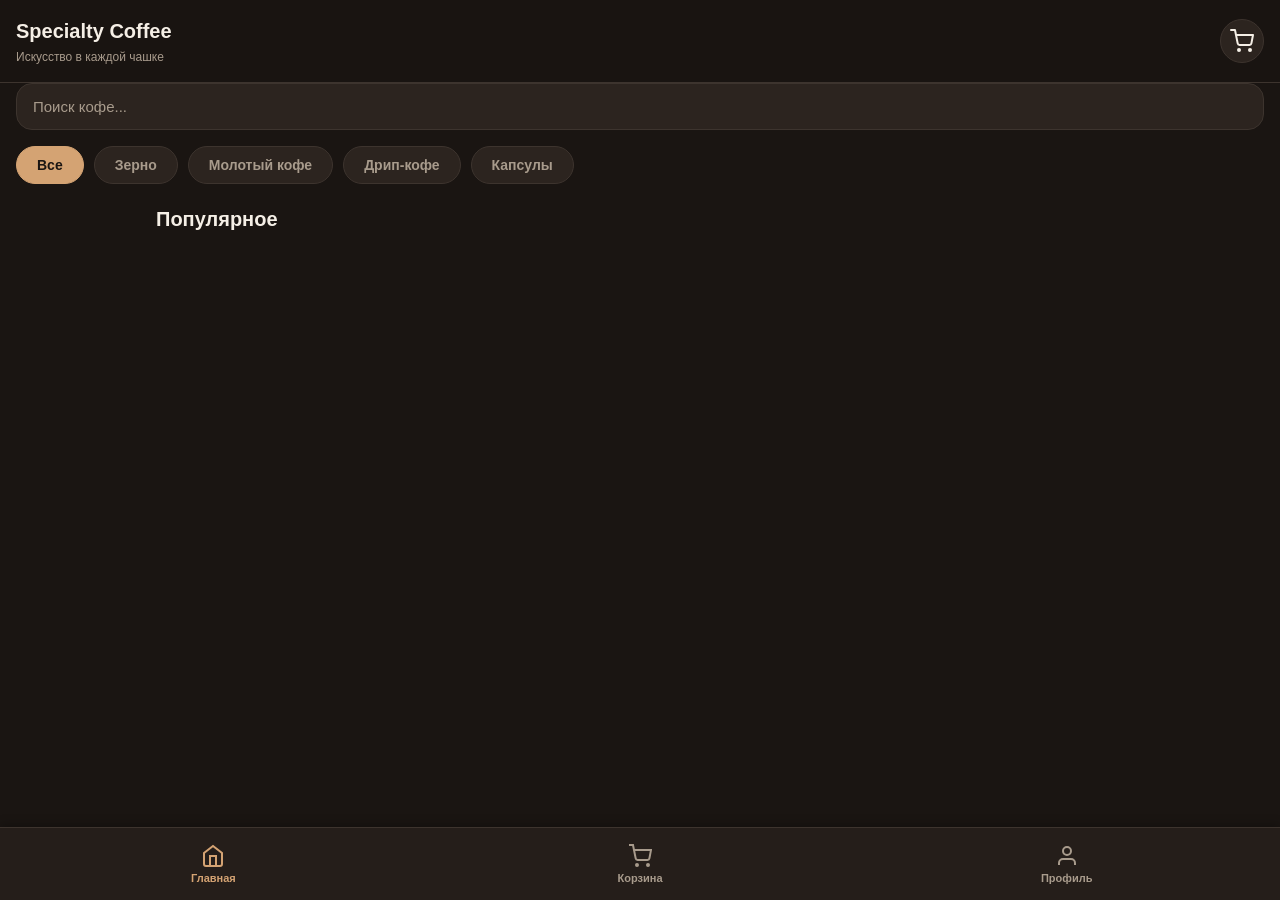
==== index.html @ 4e31ee84 "coffee shop" ====
<!DOCTYPE html>
<html lang="ru">
<head>
    <meta charset="UTF-8">
    <meta name="viewport" content="width=device-width, initial-scale=1.0, maximum-scale=1.0, user-scalable=no, viewport-fit=cover">
    <meta name="theme-color" content="#1A1512">
    <title>Specialty Coffee Shop</title>
    <link rel="stylesheet" href="style.css">
    <script src="https://telegram.org/js/telegram-web-app.js"></script>
</head>
<body>

    <div class="toast-container" id="toastContainer"></div>

    <header class="header">
        <div class="logo-section">
            <div class="logo-title">Specialty Coffee</div>
            <div class="logo-slogan">Искусство в каждой чашке</div>
        </div>
        <button class="cart-btn" onclick="showView('cart')">
            <svg width="24" height="24" viewBox="0 0 24 24" fill="none" stroke="currentColor" stroke-width="2" stroke-linecap="round" stroke-linejoin="round">
                <circle cx="9" cy="21" r="1"></circle>
                <circle cx="20" cy="21" r="1"></circle>
                <path d="M1 1h4l2.68 13.39a2 2 0 0 0 2 1.61h9.72a2 2 0 0 0 2-1.61L23 6H6"></path>
            </svg>
            <span class="cart-badge hidden" id="cartBadge">0</span>
        </button>
    </header>

    <main id="mainContent">
        <div id="view-home" class="view-section animate-fade">
            <div class="search-container">
                <input type="text" class="search-input" id="searchInput" placeholder="Поиск кофе...">
                <button class="search-clear hidden" id="searchClear" onclick="clearSearch()">✕</button>
            </div>

            <div class="categories" id="categoriesContainer">
                <button class="category-pill active" data-category="all">Все</button>
                <button class="category-pill" data-category="Зерно">Зерно</button>
                <button class="category-pill" data-category="Молотый кофе">Молотый кофе</button>
                <button class="category-pill" data-category="Дрип-кофе">Дрип-кофе</button>
                <button class="category-pill" data-category="Капсулы">Капсулы</button>
            </div>

            <div class="container">
                <h2 id="catalogTitle">Популярное</h2>
                <div class="products-grid" id="productsGrid"></div>
                <div id="noResults" class="hidden" style="text-align: center; padding: 40px 20px; color: var(--text-secondary);">
                    <div style="font-size: 48px; margin-bottom: 16px; opacity: 0.3;">🔍</div>
                    <div style="font-size: 18px; font-weight: 600; margin-bottom: 8px; color: var(--text-primary);">Ничего не найдено</div>
                    <div>Попробуйте изменить поисковый запрос</div>
                </div>
            </div>
        </div>

        <div id="view-cart" class="view-section hidden animate-fade" style="padding: 16px;">
            <h2 style="margin-bottom: 20px; text-align: center; text-transform: uppercase;">Корзина</h2>
            <div id="cartContent"></div>
            <div id="cartEmpty" class="cart-empty hidden">
                <div class="cart-empty-icon">🛒</div>
                <h3>Корзина пока пуста</h3>
                <p class="text-secondary">Добавьте свой первый идеальный кофе</p>
                <button class="btn btn-accent" style="margin-top: 16px; max-width: 250px;" onclick="showView('home')">Перейти к покупкам</button>
            </div>
        </div>

        <div id="view-checkout" class="view-section hidden animate-fade" style="padding: 16px;">
            <h2 style="margin-bottom: 20px;">Оформление заказа</h2>
            <div class="checkout-steps">
                <div class="step active" id="step1-indicator"></div>
                <div class="step" id="step2-indicator"></div>
                <div class="step" id="step3-indicator"></div>
            </div>

            <div id="checkout-step-1">
                <div class="form-group">
                    <label class="form-label">Имя</label>
                    <input type="text" class="form-input" id="customerName" placeholder="Введите ваше имя">
                </div>
                <div class="form-group">
                    <label class="form-label">Номер телефона</label>
                    <input type="tel" class="form-input" id="customerPhone" placeholder="+380 __ ___ __ __">
                </div>
                <button class="btn btn-primary" onclick="nextCheckoutStep(2)">Продолжить</button>
            </div>

            <div id="checkout-step-2" class="hidden">
                <div class="form-group">
                    <label class="form-label">Способ доставки</label>
                    <div class="delivery-options">
                        <div class="delivery-option" onclick="selectDelivery('newpost', this)">
                            <div class="delivery-radio"></div>
                            <div>
                                <div style="font-weight: 600;">Новая Почта</div>
                                <div class="text-secondary" style="font-size: 13px;">Доставка в отделение или курьером</div>
                            </div>
                        </div>
                        <div class="delivery-option" onclick="selectDelivery('courier', this)">
                            <div class="delivery-radio"></div>
                            <div>
                                <div style="font-weight: 600;">Курьерская доставка</div>
                                <div class="text-secondary" style="font-size: 13px;">Доставка до двери по Киеву</div>
                            </div>
                        </div>
                        <div class="delivery-option" onclick="selectDelivery('pickup', this)">
                            <div class="delivery-radio"></div>
                            <div>
                                <div style="font-weight: 600;">Самовывоз</div>
                                <div class="text-secondary" style="font-size: 13px;">г. Киев, ул. Кофейная, 12 (ежедневно 9:00–20:00)</div>
                            </div>
                        </div>
                    </div>
                </div>
                <div id="deliveryDetails" class="hidden form-group">
                    <label class="form-label" id="deliveryLabel">Город и номер отделения</label>
                    <input type="text" class="form-input" id="deliveryAddress" placeholder="Введите адрес или номер отделения">
                </div>
                <div style="display: flex; gap: 12px; margin-top: 24px;">
                    <button class="btn btn-outline" onclick="prevCheckoutStep(1)" style="flex: 1;">Назад</button>
                    <button class="btn btn-primary" onclick="nextCheckoutStep(3)" style="flex: 2;">Далее</button>
                </div>
            </div>

            <div id="checkout-step-3" class="hidden">
                <h3 style="margin-bottom: 16px;">Подтверждение заказа</h3>
                <div class="order-summary-box" id="checkoutSummary"></div>
                <div style="display: flex; gap: 12px;">
                    <button class="btn btn-outline" onclick="prevCheckoutStep(2)" style="flex: 1;">Назад</button>
                    <button class="btn btn-primary" onclick="submitOrder()" style="flex: 2;">Подтвердить заказ</button>
                </div>
            </div>
        </div>

        <div id="view-profile" class="view-section hidden animate-fade" style="padding: 16px; text-align: center; padding-top: 60px;">
            <div style="width: 80px; height: 80px; background: var(--bg-secondary); border-radius: 50%; margin: 0 auto 16px; display: flex; align-items: center; justify-content: center; font-size: 32px;">👤</div>
            <h2>Гость</h2>
            <p class="text-secondary" style="margin-bottom: 32px;">Войдите в аккаунт, чтобы сохранять историю заказов</p>
            <button class="btn btn-outline" style="max-width: 300px; margin: 0 auto;">Войти через Telegram</button>
        </div>
    </main>

    <div id="productDetail" class="product-detail hidden">
        <button class="close-detail" onclick="closeProductDetail()">✕</button>
        <img id="detailImage" class="detail-image" src="" alt="Кофе">
        <div class="detail-content">
            <div class="detail-header">
                <div>
                    <div class="product-category" id="detailCategory"></div>
                    <h1 id="detailTitle"></h1>
                </div>
                <div class="detail-price" id="detailPrice"></div>
            </div>
            <p class="text-secondary" id="detailDescription" style="font-size: 15px; line-height: 1.6; margin-bottom: 24px;"></p>
            <div class="detail-specs">
                <div class="spec-item"><span class="spec-label">Происхождение</span><span class="spec-value" id="detailOrigin"></span></div>
                <div class="spec-item"><span class="spec-label">Обжарка</span><span class="spec-value" id="detailRoast"></span></div>
                <div class="spec-item"><span class="spec-label">Вкусовой профиль</span><span class="spec-value" id="detailFlavor"></span></div>
                <div class="spec-item"><span class="spec-label">Вес</span><span class="spec-value" id="detailWeight"></span></div>
            </div>
            <div class="quantity-control">
                <button class="qty-btn" onclick="changeDetailQty(-1)">−</button>
                <span class="qty-value" id="detailQty">1</span>
                <button class="qty-btn" onclick="changeDetailQty(1)">+</button>
            </div>
            <button class="btn btn-primary" id="detailAddBtn" onclick="addDetailToCart()">Добавить в корзину</button>
        </div>
    </div>

    <div id="successScreen" class="success-screen hidden">
        <div class="success-icon">✓</div>
        <h2>Заказ успешно оформлен!</h2>
        <p class="text-secondary" style="margin-top: 8px; max-width: 300px;">Спасибо за ваш заказ. Мы свяжемся с вами для подтверждения деталей.</p>
        <div class="order-number" id="successOrderNumber">№ COFFEE-1042</div>
        <button class="btn btn-primary" style="margin-top: 32px; max-width: 300px;" onclick="resetAndGoHome()">Вернуться в магазин</button>
    </div>

    <nav class="bottom-nav">
        <button class="nav-item active" onclick="showView('home')" data-view="home">
            <svg class="nav-icon" viewBox="0 0 24 24"><path d="M3 9l9-7 9 7v11a2 2 0 0 1-2 2H5a2 2 0 0 1-2-2z"></path><polyline points="9 22 9 12 15 12 15 22"></polyline></svg>
            <span>Главная</span>
        </button>
        <button class="nav-item" onclick="showView('cart')" data-view="cart">
            <svg class="nav-icon" viewBox="0 0 24 24"><circle cx="9" cy="21" r="1"></circle><circle cx="20" cy="21" r="1"></circle><path d="M1 1h4l2.68 13.39a2 2 0 0 0 2 1.61h9.72a2 2 0 0 0 2-1.61L23 6H6"></path></svg>
            <span>Корзина</span>
        </button>
        <button class="nav-item" onclick="showView('profile')" data-view="profile">
            <svg class="nav-icon" viewBox="0 0 24 24"><path d="M20 21v-2a4 4 0 0 0-4-4H8a4 4 0 0 0-4 4v2"></path><circle cx="12" cy="7" r="4"></circle></svg>
            <span>Профиль</span>
        </button>
    </nav>

    <script src="script.js"></script>
</body>
</html>
---- style.css ----
:root {
    /* Премиальная темная кофейная палитра */
    --bg-primary: #1A1512;       /* Глубокий эспрессо (основной фон) */
    --bg-secondary: #2C241F;     /* Темный шоколад (фон карточек/инпутов) */
    --bg-card: #251E1A;          /* Фон карточек товаров */
    --text-primary: #F5EFE6;     /* Теплый кремовый (основной текст) */
    --text-secondary: #A89B8C;   /* Приглушенный кофейный (вторичный текст) */
    --accent: #D4A373;           /* Теплое золото/карамель (акценты, кнопки) */
    --accent-hover: #C49261;     /* Темнее золото для hover */
    --danger: #E07A5F;           /* Терракотовый (удаление) */
    --success: #81B29A;          /* Приглушенный зеленый (успех) */
    --border: #3D342E;           /* Темная граница для мягкого разделения */
    --shadow: 0 4px 24px rgba(0, 0, 0, 0.4); /* Глубокая мягкая тень */
    --radius: 16px;
    --radius-sm: 12px;
    --safe-top: env(safe-area-inset-top, 20px);
    --safe-bottom: env(safe-area-inset-bottom, 20px);
}

* {
    margin: 0;
    padding: 0;
    box-sizing: border-box;
    -webkit-tap-highlight-color: transparent;
    font-family: -apple-system, BlinkMacSystemFont, 'Segoe UI', Roboto, Helvetica, Arial, sans-serif;
}

body {
    background-color: var(--bg-primary);
    color: var(--text-primary);
    line-height: 1.5;
    overflow-x: hidden;
    padding-top: var(--safe-top);
    padding-bottom: calc(80px + var(--safe-bottom));
}

/* Анимации */
@keyframes fadeIn {
    from { opacity: 0; transform: translateY(12px); }
    to { opacity: 1; transform: translateY(0); }
}
@keyframes slideUp {
    from { transform: translateY(100%); }
    to { transform: translateY(0); }
}
@keyframes scaleIn {
    from { transform: scale(0.9); opacity: 0; }
    to { transform: scale(1); opacity: 1; }
}

.animate-fade { animation: fadeIn 0.3s ease-out forwards; }
.animate-slide { animation: slideUp 0.3s ease-out forwards; }
.animate-scale { animation: scaleIn 0.2s ease-out forwards; }

/* Утилиты */
.hidden { display: none !important; }
.container { padding: 0 16px; max-width: 600px; margin: 0 auto; }

/* Типографика */
h1 { font-size: 24px; font-weight: 700; letter-spacing: -0.5px; color: var(--text-primary); }
h2 { font-size: 20px; font-weight: 600; margin-bottom: 16px; color: var(--text-primary); }
h3 { font-size: 16px; font-weight: 600; color: var(--text-primary); }
.text-secondary { color: var(--text-secondary); font-size: 14px; }
.text-accent { color: var(--accent); font-weight: 600; }

/* Кнопки */
.btn {
    display: inline-flex;
    align-items: center;
    justify-content: center;
    width: 100%;
    padding: 16px;
    border: none;
    border-radius: var(--radius);
    font-size: 16px;
    font-weight: 600;
    cursor: pointer;
    transition: all 0.15s ease;
    touch-action: manipulation;
}
.btn:active { transform: scale(0.96); }

/* Основная кнопка теперь золотая с темным текстом для максимального контраста и премиальности */
.btn-primary { background-color: var(--accent); color: var(--bg-primary); }
.btn-primary:hover { background-color: var(--accent-hover); }

.btn-accent { background-color: var(--accent); color: var(--bg-primary); }
.btn-accent:hover { background-color: var(--accent-hover); }

.btn-outline { background-color: transparent; border: 1.5px solid var(--border); color: var(--text-primary); }
.btn-sm { padding: 10px 16px; font-size: 14px; width: auto; }

/* Шапка */
.header {
    padding: 16px;
    display: flex;
    justify-content: space-between;
    align-items: center;
    background: var(--bg-primary);
    position: sticky;
    top: 0;
    z-index: 100;
    backdrop-filter: blur(12px);
    background-color: rgba(26, 21, 18, 0.85);
    border-bottom: 1px solid var(--border);
}

.logo-section { display: flex; flex-direction: column; }
.logo-title { font-size: 20px; font-weight: 700; color: var(--text-primary); }
.logo-slogan { font-size: 12px; color: var(--text-secondary); margin-top: 2px; }

.cart-btn {
    position: relative;
    background: var(--bg-secondary);
    border: 1px solid var(--border);
    width: 44px;
    height: 44px;
    border-radius: 50%;
    display: flex;
    align-items: center;
    justify-content: center;
    cursor: pointer;
    transition: transform 0.15s;
    color: var(--text-primary);
}
.cart-btn:active { transform: scale(0.9); }

.cart-badge {
    position: absolute;
    top: -2px;
    right: -2px;
    background: var(--accent);
    color: var(--bg-primary);
    font-size: 11px;
    font-weight: 700;
    width: 20px;
    height: 20px;
    border-radius: 50%;
    display: flex;
    align-items: center;
    justify-content: center;
    border: 2px solid var(--bg-primary);
}

/* Поиск */
.search-container { padding: 0 16px 16px; position: relative; }
.search-input {
    width: 100%;
    padding: 14px 40px 14px 16px;
    border: 1.5px solid var(--border);
    border-radius: var(--radius);
    background: var(--bg-secondary);
    font-size: 15px;
    color: var(--text-primary);
    outline: none;
    transition: border-color 0.2s;
}
.search-input::placeholder { color: var(--text-secondary); }
.search-input:focus { border-color: var(--accent); }
.search-clear {
    position: absolute;
    right: 32px;
    top: 50%;
    transform: translateY(-50%);
    background: var(--bg-primary);
    border: 1px solid var(--border);
    width: 24px;
    height: 24px;
    border-radius: 50%;
    display: flex;
    align-items: center;
    justify-content: center;
    cursor: pointer;
    color: var(--text-secondary);
    font-size: 14px;
}

/* Категории */
.categories {
    display: flex;
    gap: 10px;
    overflow-x: auto;
    padding: 0 16px 20px;
    scrollbar-width: none;
    -ms-overflow-style: none;
    scroll-behavior: smooth;
}
.categories::-webkit-scrollbar { display: none; }
.category-pill {
    flex-shrink: 0;
    padding: 10px 20px;
    background: var(--bg-secondary);
    border: 1px solid var(--border);
    border-radius: 24px;
    font-size: 14px;
    font-weight: 600;
    color: var(--text-secondary);
    cursor: pointer;
    transition: all 0.2s;
    white-space: nowrap;
}
.category-pill.active {
    background: var(--accent);
    color: var(--bg-primary);
    border-color: var(--accent);
}

/* Сетка товаров — одна колонка */
.products-grid {
    display: grid;
    grid-template-columns: 1fr !important;
    gap: 16px;
    padding: 0 16px 24px;
}

.product-card {
    background: var(--bg-card);
    border: 1px solid var(--border);
    border-radius: var(--radius);
    overflow: hidden;
    box-shadow: var(--shadow);
    transition: transform 0.2s;
    cursor: pointer;
    display: flex;
    flex-direction: column; /* Вертикальное расположение */
}

.product-card:active { transform: scale(0.98); }

.product-image {
    width: 100%;
    aspect-ratio: 4/3; /* Большое фото сверху */
    object-fit: cover;
    background: var(--bg-secondary);
    border-radius: var(--radius) var(--radius) 0 0;
}

.product-info { 
    padding: 16px; 
    display: flex;
    flex-direction: column;
    gap: 8px;
}

.product-category { 
    font-size: 11px; 
    color: var(--accent); 
    font-weight: 700; 
    text-transform: uppercase; 
    letter-spacing: 1px; 
}

.product-title { 
    font-size: 18px; 
    font-weight: 600; 
    line-height: 1.3; 
    color: var(--text-primary);
    margin: 0;
}

.product-description {
    font-size: 14px;
    color: var(--text-secondary);
    line-height: 1.5;
    display: -webkit-box;
    -webkit-line-clamp: 2; /* Показываем максимум 2 строки */
    -webkit-box-orient: vertical;
    overflow: hidden;
    margin-top: 4px;
}

.product-footer { 
    display: flex; 
    justify-content: space-between; 
    align-items: center; 
    margin-top: 8px;
}

.product-price { 
    font-size: 22px; 
    font-weight: 700; 
    color: var(--text-primary); 
}

.btn-add {
    width: 48px;
    height: 48px;
    border-radius: 14px;
    background: var(--accent);
    color: var(--bg-primary);
    border: none;
    display: flex;
    align-items: center;
    justify-content: center;
    font-size: 28px;
    font-weight: 700;
    cursor: pointer;
    transition: all 0.15s;
    flex-shrink: 0;
}

.btn-add:active { transform: scale(0.9); }

/* Детальная страница товара */
.product-detail {
    position: fixed;
    top: 0;
    left: 0;
    right: 0;
    bottom: 0;
    background: var(--bg-primary);
    z-index: 200;
    overflow-y: auto;
    padding-bottom: calc(100px + var(--safe-bottom));
}
.detail-image { width: 100%; aspect-ratio: 1; object-fit: cover; }
.detail-content { padding: 24px 16px; }
.detail-header { display: flex; justify-content: space-between; align-items: flex-start; margin-bottom: 16px; }
.detail-price { font-size: 24px; font-weight: 700; color: var(--accent); }

.detail-specs { 
    display: grid; 
    grid-template-columns: repeat(2, 1fr); 
    gap: 12px; 
    margin: 24px 0; 
    padding: 16px; 
    background: var(--bg-secondary); 
    border: 1px solid var(--border);
    border-radius: var(--radius); 
}
.spec-item { display: flex; flex-direction: column; gap: 4px; }
.spec-label { font-size: 12px; color: var(--text-secondary); }
.spec-value { font-size: 14px; font-weight: 600; color: var(--text-primary); }

.quantity-control {
    display: flex;
    align-items: center;
    justify-content: center;
    gap: 24px;
    margin: 24px 0;
    padding: 16px;
    background: var(--bg-secondary);
    border-radius: var(--radius);
    border: 1px solid var(--border);
}
.qty-btn {
    width: 44px;
    height: 44px;
    border-radius: 50%;
    border: 1px solid var(--border);
    background: var(--bg-card);
    font-size: 20px;
    font-weight: 600;
    color: var(--text-primary);
    cursor: pointer;
    display: flex;
    align-items: center;
    justify-content: center;
    transition: all 0.15s;
}
.qty-btn:active { background: var(--bg-primary); transform: scale(0.9); }
.qty-value { font-size: 20px; font-weight: 700; min-width: 30px; text-align: center; color: var(--text-primary); }

.close-detail {
    position: absolute;
    top: calc(16px + var(--safe-top));
    left: 16px;
    width: 40px;
    height: 40px;
    background: rgba(44, 36, 31, 0.9);
    border: 1px solid var(--border);
    border-radius: 50%;
    display: flex;
    align-items: center;
    justify-content: center;
    font-size: 20px;
    cursor: pointer;
    color: var(--text-primary);
    box-shadow: 0 2px 8px rgba(0,0,0,0.3);
    z-index: 10;
}

/* Корзина */
.cart-empty {
    text-align: center;
    padding: 60px 20px;
    display: flex;
    flex-direction: column;
    align-items: center;
    gap: 16px;
}
.cart-empty-icon { font-size: 48px; opacity: 0.3; }

.cart-item {
    display: flex;
    gap: 14px;
    padding: 14px;
    background: var(--bg-card);
    border: 1px solid var(--border);
    border-radius: var(--radius);
    margin-bottom: 12px;
    box-shadow: var(--shadow);
    animation: fadeIn 0.3s ease-out;
    align-items: center;
}

.cart-item-image { 
    width: 72px; 
    height: 72px; 
    border-radius: var(--radius-sm); 
    object-fit: cover; 
    background: var(--bg-secondary);
    flex-shrink: 0;
}

.cart-item-info { 
    flex: 1; 
    display: flex;
    flex-direction: column;
    gap: 10px;
    min-width: 0;
}

.cart-item-header {
    display: flex;
    justify-content: space-between;
    align-items: flex-start;
    gap: 8px;
}

.cart-item-title { 
    font-size: 15px; 
    font-weight: 600; 
    color: var(--text-primary);
    line-height: 1.3;
    flex: 1;
}

.cart-item-category {
    font-size: 12px;
    color: var(--text-secondary);
    margin-top: 2px;
}

.cart-item-price { 
    font-size: 17px; 
    font-weight: 700; 
    color: var(--accent);
    white-space: nowrap;
    flex-shrink: 0;
}

.cart-item-controls { 
    display: flex; 
    align-items: center; 
    justify-content: space-between;
    gap: 12px;
}

.cart-qty { 
    display: flex; 
    align-items: center; 
    gap: 8px;
    background: var(--bg-secondary);
    border-radius: 10px;
    padding: 4px;
}

.cart-qty-btn {
    width: 32px;
    height: 32px;
    border-radius: 8px;
    border: none;
    background: var(--bg-card);
    color: var(--text-primary);
    font-size: 16px;
    font-weight: 600;
    cursor: pointer;
    display: flex;
    align-items: center;
    justify-content: center;
    transition: all 0.15s;
    box-shadow: 0 2px 4px rgba(0,0,0,0.2);
}
.cart-qty-btn:active { 
    background: var(--accent); 
    color: var(--bg-primary);
    transform: scale(0.95); 
}

.cart-qty-value {
    font-weight: 700;
    min-width: 24px;
    text-align: center;
    color: var(--text-primary);
    font-size: 15px;
}

.cart-remove { 
    color: var(--danger); 
    font-size: 13px; 
    font-weight: 500;
    background: none; 
    border: none; 
    cursor: pointer; 
    padding: 6px 10px;
    border-radius: 8px;
    transition: all 0.15s;
}
.cart-remove:active {
    background: rgba(224, 122, 95, 0.1);
}

.cart-total { 
    display: flex; 
    justify-content: space-between; 
    align-items: center;
    margin-bottom: 16px; 
    padding: 16px;
    background: var(--bg-secondary);
    border-radius: var(--radius-sm);
    border: 1px solid var(--border);
}

.cart-total-label {
    font-size: 16px;
    font-weight: 600;
    color: var(--text-secondary);
}

.cart-total-amount {
    font-size: 24px;
    font-weight: 700;
    color: var(--accent);
    white-space: nowrap;
}

/* Оформление заказа */
.checkout-steps { display: flex; gap: 8px; margin-bottom: 24px; }
.step { flex: 1; height: 4px; background: var(--border); border-radius: 2px; transition: background 0.3s; }
.step.active { background: var(--accent); }

.form-group { margin-bottom: 20px; }
.form-label { display: block; font-size: 14px; font-weight: 600; margin-bottom: 8px; color: var(--text-secondary); }
.form-input, .form-select {
    width: 100%;
    padding: 14px 16px;
    border: 1.5px solid var(--border);
    border-radius: var(--radius-sm);
    font-size: 16px;
    background: var(--bg-secondary);
    color: var(--text-primary);
    outline: none;
    transition: border-color 0.2s;
}
.form-input::placeholder { color: var(--text-secondary); }
.form-input:focus, .form-select:focus { border-color: var(--accent); }

.delivery-options { display: flex; flex-direction: column; gap: 10px; }
.delivery-option {
    padding: 16px;
    border: 1.5px solid var(--border);
    border-radius: var(--radius-sm);
    cursor: pointer;
    transition: all 0.2s;
    display: flex;
    align-items: center;
    gap: 12px;
    background: var(--bg-card);
}
.delivery-option.selected { border-color: var(--accent); background: rgba(212, 163, 115, 0.1); }
.delivery-radio { width: 20px; height: 20px; border: 2px solid var(--border); border-radius: 50%; display: flex; align-items: center; justify-content: center; }
.delivery-option.selected .delivery-radio { border-color: var(--accent); }
.delivery-option.selected .delivery-radio::after { content: ''; width: 10px; height: 10px; background: var(--accent); border-radius: 50%; }

.order-summary-box { background: var(--bg-secondary); padding: 16px; border-radius: var(--radius); margin-bottom: 20px; border: 1px solid var(--border); }
.summary-row { display: flex; justify-content: space-between; margin-bottom: 8px; font-size: 14px; color: var(--text-secondary); }
.summary-row span:last-child { color: var(--text-primary); font-weight: 600; }
.summary-row.total { font-size: 18px; margin-top: 12px; padding-top: 12px; border-top: 1px solid var(--border); color: var(--text-primary); }
.summary-row.total span:last-child { color: var(--accent); font-weight: 700; }

/* Успех */
.success-screen {
    position: fixed;
    top: 0; left: 0; right: 0; bottom: 0;
    background: var(--bg-primary);
    z-index: 300;
    display: flex;
    flex-direction: column;
    align-items: center;
    justify-content: center;
    padding: 32px;
    text-align: center;
}
.success-icon { width: 80px; height: 80px; background: var(--success); color: var(--bg-primary); border-radius: 50%; display: flex; align-items: center; justify-content: center; font-size: 40px; margin-bottom: 24px; animation: scaleIn 0.4s ease-out; }
.order-number { font-size: 24px; font-weight: 700; color: var(--accent); margin: 16px 0; }

/* Нижняя навигация */
.bottom-nav {
    position: fixed;
    bottom: 0;
    left: 0;
    right: 0;
    background: var(--bg-card);
    border-top: 1px solid var(--border);
    display: flex;
    justify-content: space-around;
    padding: 8px 0 calc(8px + var(--safe-bottom));
    z-index: 150;
    box-shadow: 0 -2px 10px rgba(0,0,0,0.3);
}
.nav-item {
    flex: 1;
    display: flex;
    flex-direction: column;
    align-items: center;
    gap: 4px;
    padding: 8px;
    cursor: pointer;
    color: var(--text-secondary);
    transition: color 0.2s;
    border: none;
    background: none;
    font-size: 11px;
    font-weight: 600;
}
.nav-item.active { color: var(--accent); }
.nav-icon { width: 24px; height: 24px; fill: none; stroke: currentColor; stroke-width: 2; }

/* Toast уведомления */
.toast-container {
    position: fixed;
    top: calc(20px + var(--safe-top));
    left: 50%;
    transform: translateX(-50%);
    z-index: 400;
    display: flex;
    flex-direction: column;
    gap: 8px;
    pointer-events: none;
}
.toast {
    background: var(--accent);
    color: var(--bg-primary);
    padding: 12px 24px;
    border-radius: 24px;
    font-size: 14px;
    font-weight: 600;
    box-shadow: 0 4px 12px rgba(0,0,0,0.3);
    animation: fadeIn 0.3s ease-out;
    pointer-events: auto;
}

/* Адаптивность */
@media (min-width: 768px) {
    .products-grid { grid-template-columns: repeat(3, 1fr); }
    .container { max-width: 800px; }
}
@media (min-width: 1024px) {
    .products-grid { grid-template-columns: repeat(4, 1fr); }
    .container { max-width: 1000px; }
}

::-webkit-scrollbar { width: 0px; background: transparent; }
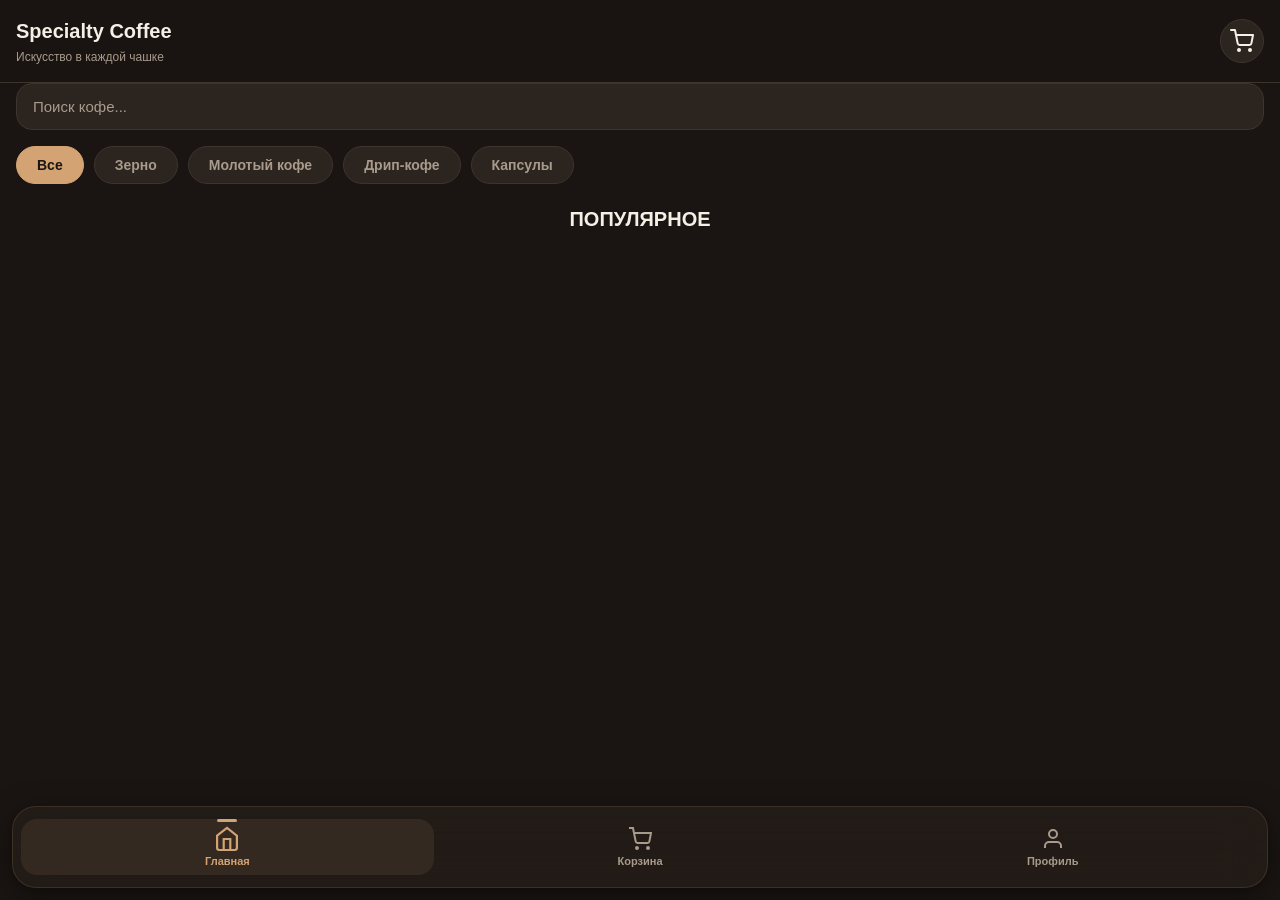
==== commit 1ff02d86: "added admin panel" ====
--- a/index.html
+++ b/index.html
@@ -43,7 +43,7 @@
             </div>
 
             <div class="container">
-                <h2 id="catalogTitle">Популярное</h2>
+                <h2 id="catalogTitle" class="popular">Популярное</h2>
                 <div class="products-grid" id="productsGrid"></div>
                 <div id="noResults" class="hidden" style="text-align: center; padding: 40px 20px; color: var(--text-secondary);">
                     <div style="font-size: 48px; margin-bottom: 16px; opacity: 0.3;">🔍</div>
@@ -131,11 +131,53 @@
             </div>
         </div>
 
-        <div id="view-profile" class="view-section hidden animate-fade" style="padding: 16px; text-align: center; padding-top: 60px;">
-            <div style="width: 80px; height: 80px; background: var(--bg-secondary); border-radius: 50%; margin: 0 auto 16px; display: flex; align-items: center; justify-content: center; font-size: 32px;">👤</div>
-            <h2>Гость</h2>
-            <p class="text-secondary" style="margin-bottom: 32px;">Войдите в аккаунт, чтобы сохранять историю заказов</p>
-            <button class="btn btn-outline" style="max-width: 300px; margin: 0 auto;">Войти через Telegram</button>
+        <div id="view-profile" class="view-section hidden animate-fade" style="padding: 16px; text-align: center; padding-top: 40px;">
+            <!-- Состояние: Гость -->
+            <div id="guestView" class="hidden">
+                <div style="width: 80px; height: 80px; background: var(--bg-secondary); border-radius: 50%; margin: 0 auto 16px; display: flex; align-items: center; justify-content: center; font-size: 32px;">👤</div>
+                <h2>Гость</h2>
+                <p class="text-secondary" style="margin-bottom: 32px;">Откройте это приложение внутри Telegram для автоматического входа</p>
+            </div>
+
+            <!-- Состояние: Авторизован -->
+            <div id="userView">
+                <img id="userAvatar" src="" alt="Avatar" style="width: 80px; height: 80px; border-radius: 50%; margin: 0 auto 16px; object-fit: cover; border: 2px solid var(--accent);">
+                <h2 id="userName">Загрузка...</h2>
+                <p class="text-secondary" style="margin-bottom: 24px;">ID: <span id="userId">...</span></p>
+                
+                <div style="text-align: left; max-width: 400px; margin: 0 auto;">
+                    <h3 style="margin-bottom: 12px; font-size: 15px; color: var(--text-secondary); font-weight: 600; text-transform: uppercase; letter-spacing: 0.5px;">Последние заказы</h3>
+                    
+                    <!-- Сюда JavaScript вставит 3 последних заказа -->
+                    <div id="recentOrdersList" style="display: flex; flex-direction: column; gap: 10px; margin-bottom: 20px;">
+                        <!-- Заполняется динамически -->
+                    </div>
+                    
+                    <button class="btn btn-outline" onclick="showAllOrders()" style="margin-bottom: 24px;">📦 Все заказы</button>
+                    
+                    <!-- СЕКРЕТНАЯ КНОПКА АДМИНА -->
+                    <button id="adminBtn" class="btn btn-danger hidden" onclick="openAdminPanel()">
+                        🔐 Панель администратора
+                    </button>
+                </div>
+            </div>
+        </div>
+
+        <!-- Экран: Все заказы -->
+        <div id="view-all-orders" class="view-section hidden animate-fade" style="padding: 16px;">
+            <div style="display: flex; align-items: center; margin-bottom: 24px;">
+                <button class="btn btn-outline" onclick="showProfileFromOrders()" style="width: auto; padding: 8px 16px; margin-right: 12px; font-size: 14px;">← Назад</button>
+                <h2 style="margin: 0;">Все заказы</h2>
+            </div>
+            
+            <div id="allOrdersList"></div>
+            
+            <div id="emptyOrdersState" class="hidden" style="text-align: center; padding: 40px 20px; color: var(--text-secondary);">
+                <div style="font-size: 48px; margin-bottom: 16px; opacity: 0.3;">📦</div>
+                <h3>История заказов пуста</h3>
+                <p>Ваши оформленные заказы появятся здесь</p>
+                <button class="btn btn-primary" onclick="showView('home')" style="margin-top: 20px; max-width: 250px;">Перейти к покупкам</button>
+            </div>
         </div>
     </main>
 
@@ -147,21 +189,88 @@
                 <div>
                     <div class="product-category" id="detailCategory"></div>
                     <h1 id="detailTitle"></h1>
+                    <div id="detailOrigin" style="font-size: 14px; color: var(--text-secondary); margin-top: 4px;"></div>
                 </div>
                 <div class="detail-price" id="detailPrice"></div>
             </div>
+            
+            <!-- Бейджи: обработка, теги -->
+            <div id="detailBadges" style="display: flex; gap: 8px; flex-wrap: wrap; margin: 16px 0;"></div>
+            
             <p class="text-secondary" id="detailDescription" style="font-size: 15px; line-height: 1.6; margin-bottom: 24px;"></p>
+            
+            <!-- Вкусовой профиль -->
+            <div class="taste-section">
+                <h3 style="margin-bottom: 16px;">Вкусовой профиль</h3>
+                <div class="taste-bars">
+                    <div class="taste-bar-item">
+                        <div class="taste-bar-label">
+                            <span>Кислотность</span>
+                            <span id="acidityValue">0/5</span>
+                        </div>
+                        <div class="taste-bar-track">
+                            <div class="taste-bar-fill" id="acidityBar"></div>
+                        </div>
+                    </div>
+                    <div class="taste-bar-item">
+                        <div class="taste-bar-label">
+                            <span>Сладость</span>
+                            <span id="sweetnessValue">0/5</span>
+                        </div>
+                        <div class="taste-bar-track">
+                            <div class="taste-bar-fill" id="sweetnessBar"></div>
+                        </div>
+                    </div>
+                    <div class="taste-bar-item">
+                        <div class="taste-bar-label">
+                            <span>Плотность</span>
+                            <span id="bodyValue">0/5</span>
+                        </div>
+                        <div class="taste-bar-track">
+                            <div class="taste-bar-fill" id="bodyBar"></div>
+                        </div>
+                    </div>
+                </div>
+            </div>
+            
+            <!-- Вкусовые ноты -->
+            <div class="flavor-notes-section">
+                <h3 style="margin-bottom: 12px;">Вкусовые ноты</h3>
+                <div class="flavor-tags" id="detailFlavorTags"></div>
+            </div>
+            
+            <!-- Рекомендации по завариванию -->
+            <div class="brewing-section">
+                <h3 style="margin-bottom: 12px;">Рекомендации по завариванию</h3>
+                <div class="brewing-methods" id="detailBrewing"></div>
+            </div>
+            
+            <!-- Характеристики -->
             <div class="detail-specs">
-                <div class="spec-item"><span class="spec-label">Происхождение</span><span class="spec-value" id="detailOrigin"></span></div>
-                <div class="spec-item"><span class="spec-label">Обжарка</span><span class="spec-value" id="detailRoast"></span></div>
-                <div class="spec-item"><span class="spec-label">Вкусовой профиль</span><span class="spec-value" id="detailFlavor"></span></div>
-                <div class="spec-item"><span class="spec-label">Вес</span><span class="spec-value" id="detailWeight"></span></div>
-            </div>
+                <div class="spec-item">
+                    <span class="spec-label">Обжарка</span>
+                    <span class="spec-value" id="detailRoast"></span>
+                </div>
+                <div class="spec-item">
+                    <span class="spec-label">Обработка</span>
+                    <span class="spec-value" id="detailProcessing"></span>
+                </div>
+                <div class="spec-item">
+                    <span class="spec-label">Вес</span>
+                    <span class="spec-value" id="detailWeight"></span>
+                </div>
+                <div class="spec-item">
+                    <span class="spec-label">Категория</span>
+                    <span class="spec-value" id="detailCategorySpec"></span>
+                </div>
+            </div>
+
             <div class="quantity-control">
                 <button class="qty-btn" onclick="changeDetailQty(-1)">−</button>
                 <span class="qty-value" id="detailQty">1</span>
                 <button class="qty-btn" onclick="changeDetailQty(1)">+</button>
             </div>
+
             <button class="btn btn-primary" id="detailAddBtn" onclick="addDetailToCart()">Добавить в корзину</button>
         </div>
     </div>
--- a/style.css
+++ b/style.css
@@ -205,6 +205,11 @@
     border-color: var(--accent);
 }
 
+.popular {
+    text-align: center;
+    text-transform: uppercase;
+}
+
 /* Сетка товаров — одна колонка */
 .products-grid {
     display: grid;
@@ -380,6 +385,175 @@
     z-index: 10;
 }
 
+/* === Вкусовой профиль === */
+.taste-section, .flavor-notes-section, .brewing-section {
+    margin-bottom: 24px;
+}
+
+.taste-section h3, .flavor-notes-section h3, .brewing-section h3 {
+    font-size: 14px;
+    font-weight: 600;
+    color: var(--text-secondary);
+    text-transform: uppercase;
+    letter-spacing: 0.5px;
+    margin-bottom: 12px;
+}
+
+.taste-bars {
+    display: flex;
+    flex-direction: column;
+    gap: 14px;
+    background: var(--bg-secondary);
+    padding: 16px;
+    border-radius: var(--radius);
+    border: 1px solid var(--border);
+}
+
+.taste-bar-item {
+    display: flex;
+    flex-direction: column;
+    gap: 6px;
+}
+
+.taste-bar-label {
+    display: flex;
+    justify-content: space-between;
+    font-size: 13px;
+    color: var(--text-primary);
+    font-weight: 500;
+}
+
+.taste-bar-label span:last-child {
+    color: var(--accent);
+    font-weight: 700;
+}
+
+.taste-bar-track {
+    width: 100%;
+    height: 8px;
+    background: var(--bg-card);
+    border-radius: 4px;
+    overflow: hidden;
+    border: 1px solid var(--border);
+}
+
+.taste-bar-fill {
+    height: 100%;
+    background: linear-gradient(90deg, var(--accent) 0%, var(--accent-hover) 100%);
+    border-radius: 4px;
+    transition: width 0.6s cubic-bezier(0.4, 0, 0.2, 1);
+}
+
+/* Вкусовые ноты (теги) */
+.flavor-tags {
+    display: flex;
+    flex-wrap: wrap;
+    gap: 8px;
+}
+
+.flavor-tag {
+    padding: 8px 14px;
+    background: var(--bg-secondary);
+    border: 1px solid var(--border);
+    border-radius: 20px;
+    font-size: 13px;
+    color: var(--text-primary);
+    font-weight: 500;
+    transition: all 0.2s;
+}
+
+.flavor-tag:active {
+    background: var(--accent);
+    color: var(--bg-primary);
+    border-color: var(--accent);
+}
+
+/* Рекомендации по завариванию */
+.brewing-methods {
+    display: grid;
+    grid-template-columns: repeat(4, 1fr);
+    gap: 10px;
+}
+
+.brewing-method {
+    display: flex;
+    flex-direction: column;
+    align-items: center;
+    gap: 6px;
+    padding: 12px 8px;
+    background: var(--bg-secondary);
+    border: 1px solid var(--border);
+    border-radius: var(--radius-sm);
+    transition: all 0.2s;
+}
+
+.brewing-method.recommended {
+    border-color: var(--accent);
+    background: rgba(212, 163, 115, 0.1);
+}
+
+.brewing-method-icon {
+    width: 28px;
+    height: 28px;
+    color: var(--text-secondary);
+    transition: all 0.2s;
+}
+
+.brewing-method.recommended .brewing-method-icon {
+    color: var(--accent);
+    stroke-width: 2;
+}
+
+.brewing-method-icon svg {
+    width: 100%;
+    height: 100%;
+}
+
+.brewing-method-name {
+    font-size: 11px;
+    color: var(--text-secondary);
+    font-weight: 600;
+    text-align: center;
+}
+
+.brewing-method.recommended .brewing-method-name {
+    color: var(--accent);
+}
+
+/* Бейджи в детальной карточке */
+.detail-badge {
+    padding: 6px 12px;
+    border-radius: 20px;
+    font-size: 12px;
+    font-weight: 600;
+    text-transform: uppercase;
+    letter-spacing: 0.5px;
+}
+
+.badge-processing {
+    background: rgba(212, 163, 115, 0.15);
+    color: var(--accent);
+    border: 1px solid rgba(212, 163, 115, 0.3);
+}
+
+.badge-specialty {
+    background: rgba(129, 178, 154, 0.15);
+    color: var(--success);
+    border: 1px solid rgba(129, 178, 154, 0.3);
+}
+
+.badge-new {
+    background: rgba(224, 122, 95, 0.15);
+    color: var(--danger);
+    border: 1px solid rgba(224, 122, 95, 0.3);
+}
+
+.badge-decaf {
+    background: rgba(168, 155, 140, 0.15);
+    color: var(--text-secondary);
+    border: 1px solid rgba(168, 155, 140, 0.3);
+}
+
 /* Корзина */
 .cart-empty {
     text-align: center;
@@ -595,37 +769,82 @@
 .success-icon { width: 80px; height: 80px; background: var(--success); color: var(--bg-primary); border-radius: 50%; display: flex; align-items: center; justify-content: center; font-size: 40px; margin-bottom: 24px; animation: scaleIn 0.4s ease-out; }
 .order-number { font-size: 24px; font-weight: 700; color: var(--accent); margin: 16px 0; }
 
-/* Нижняя навигация */
+/* Нижняя навигация в стиле Apple */
 .bottom-nav {
     position: fixed;
-    bottom: 0;
-    left: 0;
-    right: 0;
-    background: var(--bg-card);
-    border-top: 1px solid var(--border);
+    bottom: 12px;
+    left: 12px;
+    right: 12px;
+    background: rgba(37, 30, 26, 0.75); /* Полупрозрачный темный фон */
+    backdrop-filter: blur(20px) saturate(180%); /* Размытие фона */
+    -webkit-backdrop-filter: blur(20px) saturate(180%); /* Для Safari */
+    border: 1px solid rgba(212, 163, 115, 0.15); /* Тонкая золотистая граница */
+    border-radius: 24px; /* Закругленные углы */
     display: flex;
     justify-content: space-around;
-    padding: 8px 0 calc(8px + var(--safe-bottom));
+    padding: 12px 8px;
     z-index: 150;
-    box-shadow: 0 -2px 10px rgba(0,0,0,0.3);
-}
+    box-shadow: 0 8px 32px rgba(0, 0, 0, 0.4), 
+                0 2px 8px rgba(0, 0, 0, 0.2); /* Двойная тень для глубины */
+}
+
 .nav-item {
     flex: 1;
     display: flex;
     flex-direction: column;
     align-items: center;
     gap: 4px;
-    padding: 8px;
-    cursor: pointer;
-    color: var(--text-secondary);
-    transition: color 0.2s;
+    padding: 8px 4px;
+    cursor: pointer;
+    color: var(--text-secondary);
+    transition: all 0.25s cubic-bezier(0.4, 0, 0.2, 1); /* Плавная анимация */
     border: none;
     background: none;
     font-size: 11px;
     font-weight: 600;
-}
-.nav-item.active { color: var(--accent); }
-.nav-icon { width: 24px; height: 24px; fill: none; stroke: currentColor; stroke-width: 2; }
+    border-radius: 16px;
+    position: relative;
+}
+
+.nav-item:active {
+    transform: scale(0.95);
+}
+
+.nav-item.active {
+    color: var(--accent);
+    background: rgba(212, 163, 115, 0.1); /* Легкий золотистый фон для активного элемента */
+}
+
+.nav-item.active::before {
+    content: '';
+    position: absolute;
+    top: 0;
+    left: 50%;
+    transform: translateX(-50%);
+    width: 20px;
+    height: 3px;
+    background: var(--accent);
+    border-radius: 2px;
+}
+
+.nav-icon { 
+    width: 24px; 
+    height: 24px; 
+    fill: none; 
+    stroke: currentColor; 
+    stroke-width: 2;
+    transition: transform 0.2s;
+}
+
+.nav-item.active .nav-icon {
+    transform: scale(1.1);
+}
+
+.nav-item span {
+    font-size: 11px;
+    font-weight: 600;
+    transition: all 0.2s;
+}
 
 /* Toast уведомления */
 .toast-container {
